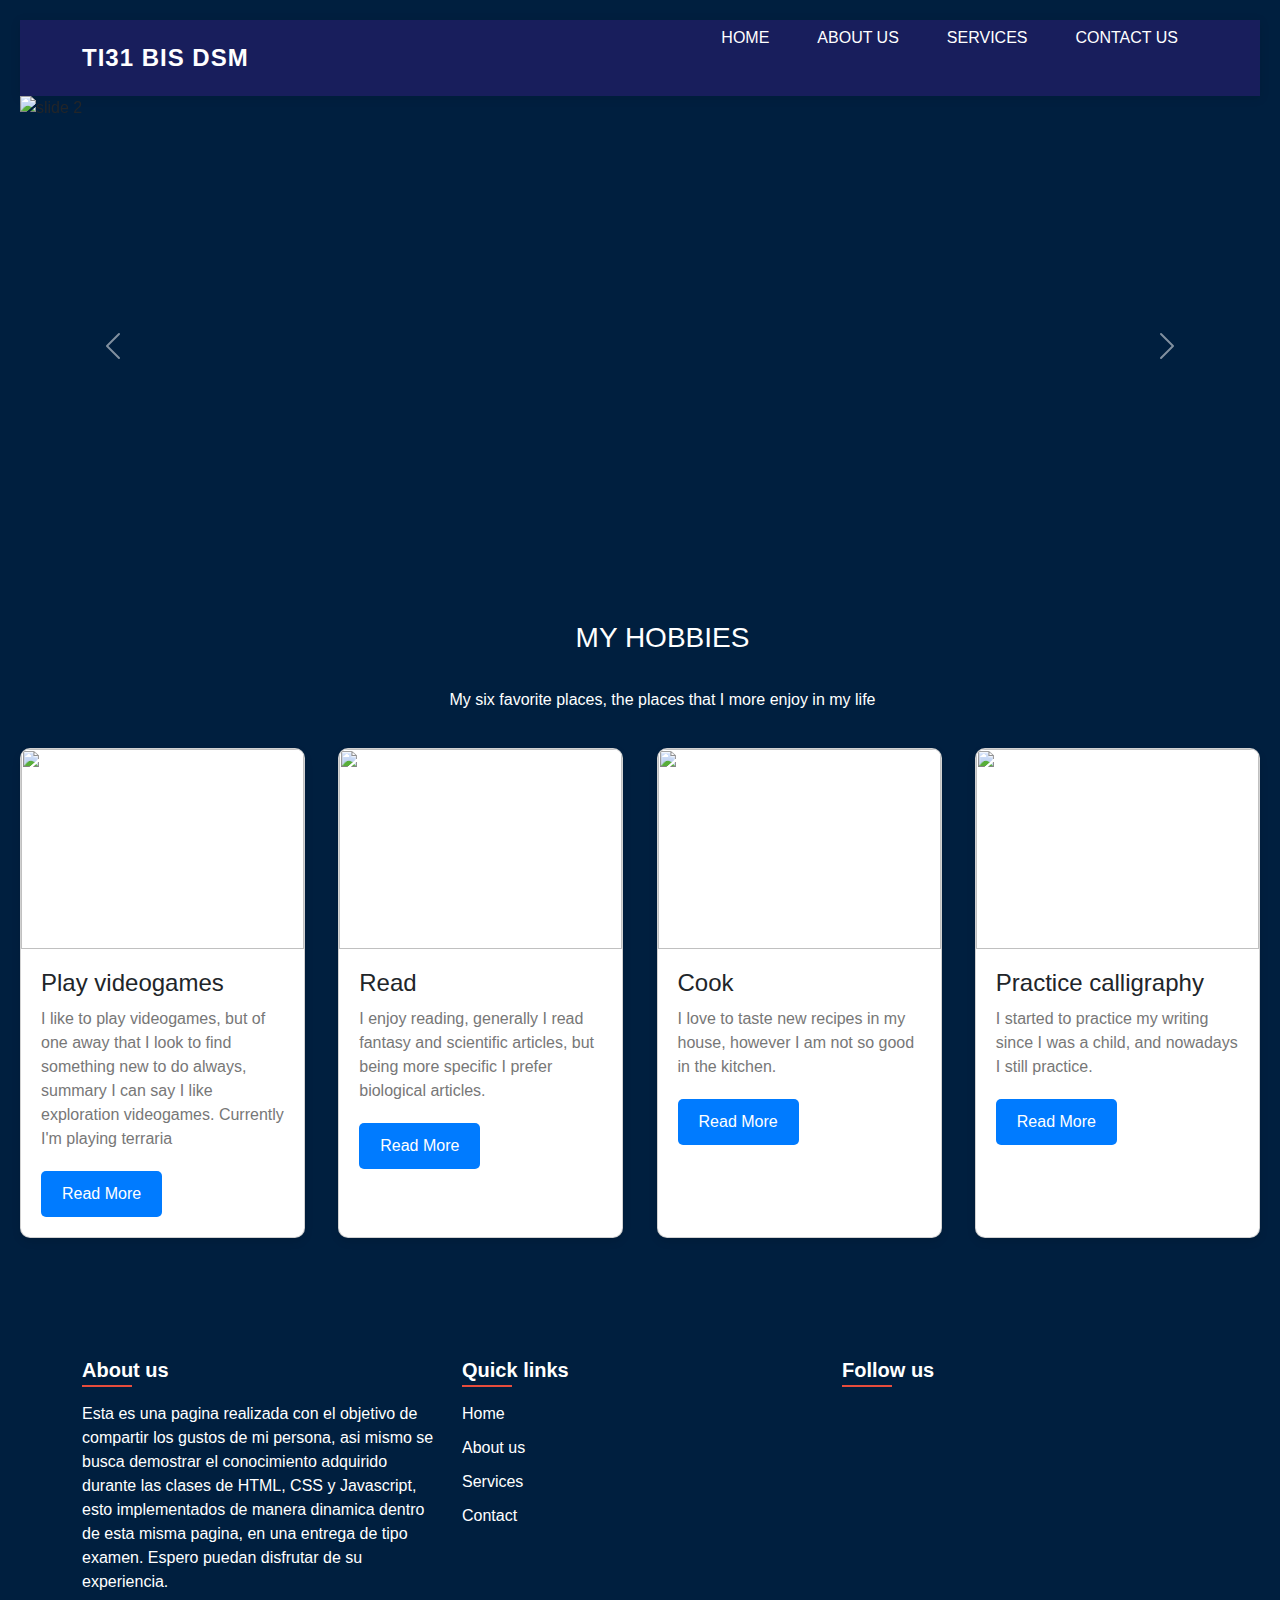
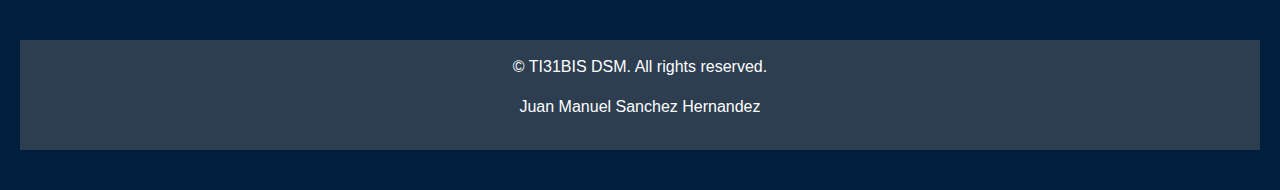
==== index.html @ 7036d12a "Examennuevo" ====
<!DOCTYPE html>
<html lang="en">

<head>
    <meta charset="UTF-8">
    <meta name="viewport" content="width=device-width, initial-scale=1.0">
    <link href="https://cdn.jsdelivr.net/npm/bootstrap@5.3.3/dist/css/bootstrap.min.css" rel="stylesheet"
        integrity="sha384-QWTKZyjpPEjISv5WaRU9OFeRpok6YctnYmDr5pNlyT2bRjXh0JMhjY6hW+ALEwIH" crossorigin="anonymous">
    <link rel="stylesheet" href="https://cdnjs.cloudflare.com/ajax/libs/font-awesome/6.6.0/css/all.min.css"
        integrity="sha512-Kc323vGBEqzTmouAECnVceyQqyqdsSiqLQISBL29aUW4U/M7pSPA/gEUZQqv1cwx4OnYxTxve5UMg5GT6L4JJg=="
        crossorigin="anonymous" referrerpolicy="no-referrer" />
    <link rel="stylesheet" href="css/style.css">
    <title>EXAMEN</title>
</head>

<body>
    <nav class="navbar navbar-expand-lg navbar-dark">
        <div class="container">
            <a class="navbar-brand" href="index.html"><i class="fa-solid fa-globe"></i>TI31 BIS DSM</a>
            <button class="navbar-toggler" type="button" data-bs-toggle="collapse" data-bs-target="#navbarNav"
                aria-controls="navbarNav" aria-expanded="false" aria-label="Toggle navigation">
                <span class="navbar-toggler-icon"></span>
            </button>
            <div class="collapse navbar-collapse" id="navbarNav">
                <ul class="navbar-nav ms-auto">
                    <li class="nav-item">
                        <a class="nav-link" href="#"><i class="fa-solid fa-house"></i>Home</a>
                    </li>
                    <li class="nav-item">
                        <a class="nav-link" href="#"><i class="fa-solid fa-circle-info"></i>About us</a>
                    </li>
                    <li class="nav-item">
                        <a class="nav-link" href="#"><i class="fa-solid fa-gear"></i>Services</a>
                    </li>
                    <li class="nav-item">
                        <a class="nav-link" href="index2.html"><i class="fa-solid fa-envelope" ></i>Contact us</a>
                    </li>
                </ul>
            </div>
        </div>
    </nav>

    <div id="fullWidthSlider" class="carousel slide" data-bs-ride="carousel">
        <div class="carousel-inner">
            <div class="carousel-item">
                <img src="IMG/3.jpeg" class="d-block w-100" alt="slide 1">
            </div>
            <div class="carousel-item active">
                <img src="IMG/1.jpeg" class="d-block w-100" alt="slide 2">
            </div>
            <div class="carousel-item">
                <img src="IMG/2.jpeg" class="d-block w-100" alt="slide 3">
            </div>
            <div class="carousel-item">
                <img src="IMG/4.jpeg" class="d-block w-100" alt="slide 4">
    
        </div>
        <button class="carousel-control-prev" type="button" data-bs-target="#fullWidthSlider" data-bs-slide="prev">
            <span class="carousel-control-prev-icon" aria-hidden="true"></span>
            <span class="visually-hidden">Previous</span>
        </button>
        <button class="carousel-control-next" type="button" data-bs-target="#fullWidthSlider" data-bs-slide="next">
            <span class="carousel-control-next-icon" aria-hidden="true"></span>
            <span class="visually-hidden">Next</span>
        </button>
    </div>
    </div>

    
    <header class="cabecera">
        <nav> </nav>
        <nav>
            <h3>MY HOBBIES</h3>

        </nav>
    </header>

    <p class="cabecera"> My six favorite places, the places that I more enjoy in my life</p>

    <div class="contenedor">
        <div class="card">
            <img src="IMG/VIDEOJUEGOS.png">
            <div class="contenido">
                <h3>Play videogames</h3>
                <p>I like to play videogames, but of one away that I look to find something new to do always, summary I can say I like exploration videogames. Currently I'm playing terraria</p>
                <a href="https://terraria.org/" class="btn">Read More</a>
            </div>
        </div>
        <div class="card">
            <img src="IMG/leer.jpg">
            <div class="contenido">
                <h3>Read</h3>
                <p>I enjoy reading, generally I read fantasy and scientific articles, but being more specific I prefer biological articles.</p>
                <a href="https://www.planetadelibros.com/serie-el-cementerio-de-los-libros-olvidados/6560" class="btn">Read More</a>
            </div>
        </div>
        <div class="card">
            <img src="IMG/cocinar.jpeg">
            <div class="contenido">
                <h3>Cook</h3>
                <p>I love to taste new recipes in my house, however I am not so good in the kitchen.</p>
                <a href="https://www.directoalpaladar.com/recetario/101-recetas-con-huevo-faciles-economicas-y-deliciosas" class="btn">Read More</a>
            </div>
        </div>
        <div class="card">
            <img src="IMG/caligrafia.png">
            <div class="contenido">
                <h3>Practice calligraphy</h3>
                <p>I started to practice my writing since I was a child, and nowadays I still practice.</p>
                <a href="https://mx.pinterest.com/austreberthadelgado/caligrafia-ejercicios/" class="btn">Read More</a>
            </div>
        </div>
    </div>

   
    <footer class="footer mt-auto">
        <div class="container">
            <div class="row">
                <div class="col-md-4 mb-4 mb-md-0">
                    <h5>About us</h5>
                    <p>Esta es una pagina realizada con el objetivo de compartir los gustos de mi persona, asi mismo se busca demostrar el conocimiento adquirido durante las clases de HTML, CSS y Javascript, esto implementados de manera dinamica dentro de esta misma pagina, en una entrega de tipo examen. 
                        Espero puedan disfrutar de su experiencia.
                    </p>
                </div>
                <div class="col-md-4 mb-4 mb-md-0">
                    <h5>Quick links</h5>
                    <ul class="list-unstyled footer-links">
                        <li><a href="index.html">Home</a></li>
                        <li><a href="#">About us</a></li>
                        <li><a href="#">Services</a></li>
                        <li><a href="index2.html">Contact</a></li>
                    </ul>
                </div>
                <div class="col-md-4">
                    <h5>Follow us</h5>
                    <div class="social-icons">
                        <a href="#" class="social-icon"><i class="fab fa-facebook-f"></i></a>
                        <a href="#" class="social-icon"><i class="fab fa-twitter"></i></a>
                        <a href="#" class="social-icon"><i class="fab fa-instagram"></i></a>
                        <a href="#" class="social-icon"><i class="fab fa-linkedin-in"></i></a>
                    </div>
                </div>
            </div>
        </div>
        <div class="copyright">
            <div class="container">
                <div class="row">
                    <div class="col-md-12 text-center">
                        <p>&copy; <span id="year"></span> TI31BIS DSM. All rights reserved.</p>
                        <p>Juan Manuel Sanchez Hernandez</p>
                    </div>
                </div>
            </div>
        </div>
    </footer>
    

    <script src="https://cdn.jsdelivr.net/npm/bootstrap@5.3.3/dist/js/bootstrap.bundle.min.js"
        integrity="sha384-YvpcrYf0tY3lHB60NNkmXc5s9fDVZLESaAA55NDzOxhy9GkcIdslK1eN7N6jIeHz" crossorigin="anonymous"></script>
    <script src="js/script2.js"></script>
</body>

</html>
---- css/style.css ----
header.cabecera {
    margin-top: 20px; 
}

/* Resto del CSS */
:root {
    --primary-color: #FF007F; /* Fucsia */
    --secondary-color:#181e5c; /* Azul oscuro */
    --hover-color: #FFD700; /* Amarillo eléctrico */
}

body {
    font-family: 'Poppins', sans-serif;
    background-color: #001f3f; /* Azul oscuro */
    padding: 20px;
}

.navbar {
    width: 100%;
    background-color: var(--secondary-color);
    padding: 15px 0px;
    box-shadow: 0px 2px 10px rgba(1, 2, 23, 0.1);
    transition: all 0.3s ease;
}

.navbar-brand {
    font-weight: bold;
    color: white !important;
    font-size: 24px;
    text-transform: uppercase;
    letter-spacing: 1px;
}

.nav-link {
    color: #ffffff !important;
    font-weight: 500;
    text-transform: uppercase;
    padding: 10px 15px !important;
    margin: 0 5px;
    transition: all 0.3s ease;
    position: relative;
    display: flex;
    align-items: center;
}

.nav-link i {
    margin-right: 8px;
    font-size: 1.1em;
}

.nav-link::after {
    content: '';
    position: absolute;
    bottom: 0;
    left: 50%;
    width: 0;
    height: 2px;
    background-color: var(--hover-color);
    transition: all 0.3s;
}

.nav-link:hover {
    color: var(--hover-color) !important;
}

.nav-link:hover::after {
    width: 100%;
    left: 0;
}

.navbar-toggler {
    border-color: white;
}

.navbar-toggler-icon {
    background-image: url("data:image/svg+xml,%3csvg xmlns='http://www.w3.org/2000/svg' viewBox='0 0 30 30'%3e%3cpath stroke='rgba(255, 255, 255, 0.85)' stroke-linecap='round' stroke-miterlimit='10' stroke-width='2' d='M4 7h22M4 15h22M4 23h22'/%3e%3c/svg%3e");
}

@media (max-width: 991px) {
    .navbar-nav {
        background-color: rgba(22, 56, 90, 0.95);
        padding: 20px;
        border-radius: 10px;
        margin-top: 10px;
    }

    .nav-link {
        text-align: center;
        justify-content: center;
        margin: 5px 0;
    }

    .nav-link::after {
        display: none;
    }
}

.nav-item {
    opacity: 1;
    transform: translateY(-20px);
    transition: all 0.5s ease;
}

.nav-item.show {
    opacity: 1;
    transform: translateY(0);
}


#fullWidthSlider {
    width: 100%;
    height: 500px;
}

.carousel-item,
.carousel-img {
    width: 100%;
    height: 500px;
    object-fit: cover;
}

.cabecera{
    text-align: center;
    color: white;
    padding: 5px 5px 20px 50px;
}


.contenedor {
    display: flex;
    flex-wrap: wrap;
    justify-content: space-between;
    gap: 20px;
    margin-bottom: 50px;
}


.card {
    background-color: #fff;
    border-radius: 10px;
    box-shadow: 0 4px 8px rgba(0, 0, 0, 0.1);
    overflow: hidden;
    transition: transform 0.3s ease;
    width: 23%;
    margin-bottom: 20px;
}

.card:hover {
    transform: scale(1.05);
}

.card img {
    width: 100%;
    height: 200px;
    object-fit: cover;
}

.card-content,
.contenido {
    padding: 20px;
}

.card-title,
.contenido h3 {
    font-size: 1.5rem;
    margin-bottom: 10px;
}

.card-description,
.contenido p {
    font-size: 1rem;
    color: #777;
    margin-bottom: 20px;
}

.card-btn,
.btn {
    display: inline-block;
    padding: 10px 20px;
    background-color: #007bff;
    color: white;
    border-radius: 5px;
    text-decoration: none;
    transition: background-color 0.3s ease;
}

.card-btn:hover,
.btn:hover {
    background-color: #0056b3;
}

/* Responsivo */
@media (max-width: 768px) {
    .contenedor {
        justify-content: space-around;
    }

    .card {
        width: 48%;
    }
}

@media (max-width: 576px) {
    .card {
        width: 100%;
    }
}

.footer {
    background: #001f3f;
    color: white;
    padding: 50px 0 20px;
    position: relative;
    overflow: hidden;
}

.footer h5 {
    color: #fff;
    font-weight: 600;
    margin-bottom: 20px;
    position: relative;
    display: inline-block;
}

.footer h5::after {
    content: '';
    position: absolute;
    left: 0;
    bottom: -5px;
    width: 50px;
    height: 2px;
    background-color: #e74c3c;
    transition: width 0.3s ease;
}

.footer h5:hover::after {
    width: 100%;
}

.footer p,
.footer ul {
    font-weight: 300;
}

.social-icon {
    font-size: 1.8rem;
    margin-right: 20px;
    color: white;
    transition: all 0.3s ease;
}

.social-icon:hover {
    color: #e74c3c;
    transform: translateY(-5px);
}

.footer a {
    color: #fff;
    text-decoration: none;
    transition: color 0.3s ease;
}

.footer a:hover {
    color: #e74c3c;
}

.footer-links li {
    margin-bottom: 10px;
    transition: transform 0.3s ease;
}

.footer-links li:hover {
    transform: translateX(5px);
}

#year {
    font-weight: bold;
    color: #e74c3c;
}

.copyright {
    background-color: #2c3e50;
    padding: 15px;
    margin-top: 30px;
}

@media(max-width:768px) {
    .footer {
        text-align: center;
    }

    .social-icons {
        margin-top: 20px;
    }
}
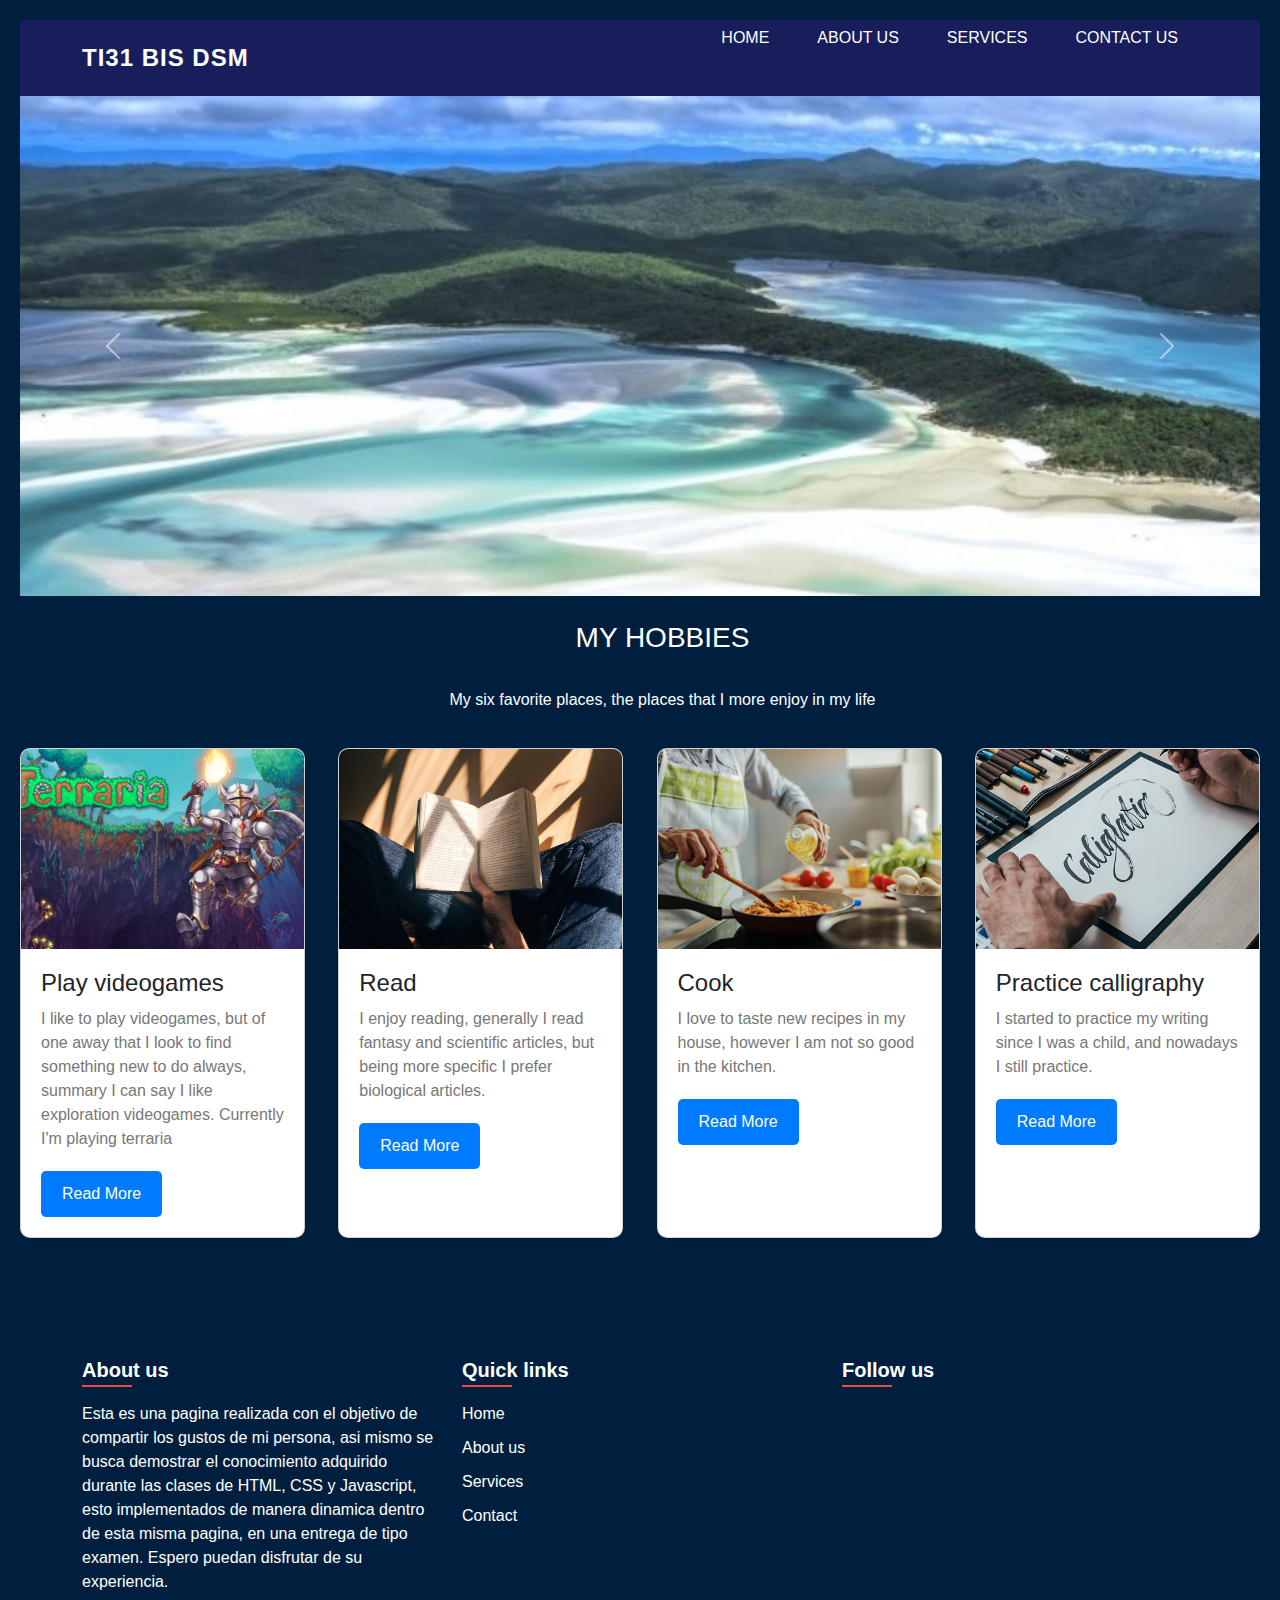
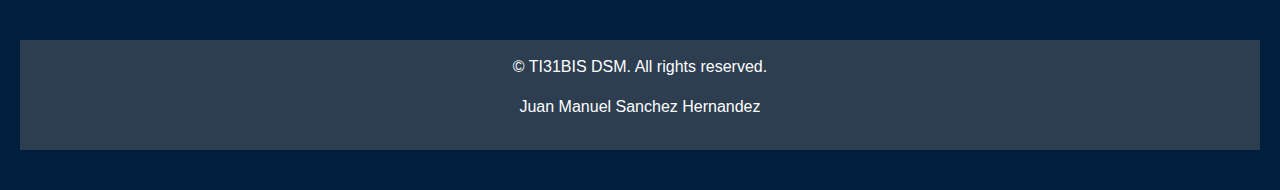
==== commit 664f2781: "Examen totalmente corregido" ====
--- a/index.html
+++ b/index.html
@@ -44,16 +44,16 @@
     <div id="fullWidthSlider" class="carousel slide" data-bs-ride="carousel">
         <div class="carousel-inner">
             <div class="carousel-item">
-                <img src="IMG/3.jpeg" class="d-block w-100" alt="slide 1">
+                <img src="img/1.jpeg" class="d-block w-100" alt="slide 1">
             </div>
             <div class="carousel-item active">
-                <img src="IMG/1.jpeg" class="d-block w-100" alt="slide 2">
+                <img src="img/2.jpeg" class="d-block w-100" alt="slide 2">
             </div>
             <div class="carousel-item">
-                <img src="IMG/2.jpeg" class="d-block w-100" alt="slide 3">
+                <img src="img/3.jpeg" class="d-block w-100" alt="slide 3">
             </div>
             <div class="carousel-item">
-                <img src="IMG/4.jpeg" class="d-block w-100" alt="slide 4">
+                <img src="img/4.jpeg" class="d-block w-100" alt="slide 4">
     
         </div>
         <button class="carousel-control-prev" type="button" data-bs-target="#fullWidthSlider" data-bs-slide="prev">
@@ -80,7 +80,7 @@
 
     <div class="contenedor">
         <div class="card">
-            <img src="IMG/VIDEOJUEGOS.png">
+            <img src="img/VIDEOJUEGOS.png">
             <div class="contenido">
                 <h3>Play videogames</h3>
                 <p>I like to play videogames, but of one away that I look to find something new to do always, summary I can say I like exploration videogames. Currently I'm playing terraria</p>
@@ -88,7 +88,7 @@
             </div>
         </div>
         <div class="card">
-            <img src="IMG/leer.jpg">
+            <img src="img/leer.jpg">
             <div class="contenido">
                 <h3>Read</h3>
                 <p>I enjoy reading, generally I read fantasy and scientific articles, but being more specific I prefer biological articles.</p>
@@ -96,7 +96,7 @@
             </div>
         </div>
         <div class="card">
-            <img src="IMG/cocinar.jpeg">
+            <img src="img/cocinar.jpeg">
             <div class="contenido">
                 <h3>Cook</h3>
                 <p>I love to taste new recipes in my house, however I am not so good in the kitchen.</p>
@@ -104,7 +104,7 @@
             </div>
         </div>
         <div class="card">
-            <img src="IMG/caligrafia.png">
+            <img src="img/caligrafia.png">
             <div class="contenido">
                 <h3>Practice calligraphy</h3>
                 <p>I started to practice my writing since I was a child, and nowadays I still practice.</p>
